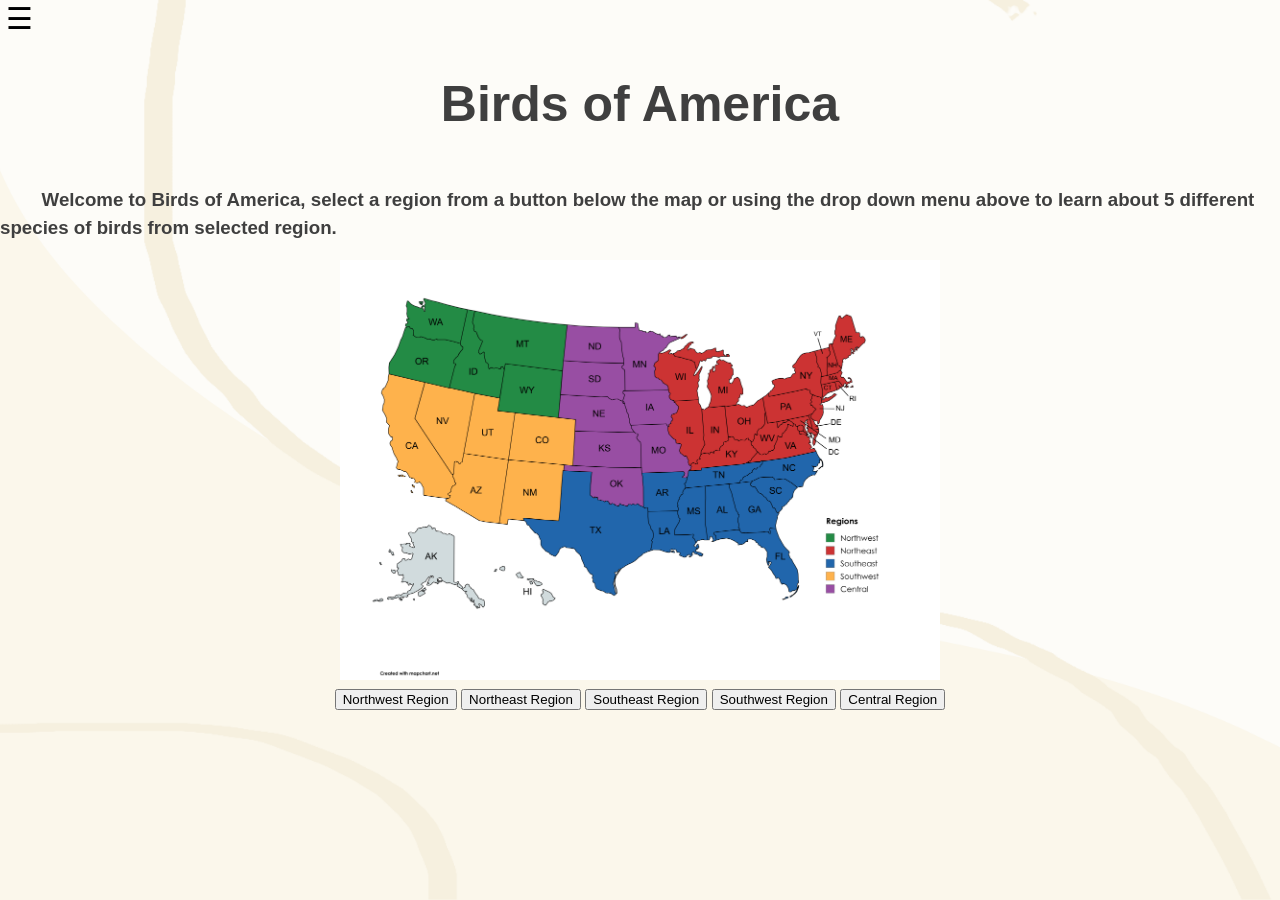
==== index.html @ 530a047e "Update index.html Updated background color and improved menu functionality." ====
<!DOCTYPE html> 
<html lang="en">

<head> 
    <meta charset="UTF-8">
    <title> Birds of America </title>
    <link href="style.css" rel="stylesheet">
   <link rel="icon" type="image/png" href="/birdicon.png">

<style>

body { 
    background-color: #DFF2F7;
    font-family: 'Bauhaus 93', sans-serif;
    font-size: 16px;
    line-height: 1.5; 
    color: #3f3f3f;
    }
       
h1 { 
    padding: 10px; 
    text-align: center; 
    color: #3f3f3f;
    font-size: 50px;
}

p {
    padding: 200px;
    text-align: center;
}
     
.menu {
    display: none;
    background: #555454;
    padding: 10px;
}
.menu a {
    display: block;
    color: white;
    padding: 12px;
    text-decoration: none;
}

.menu a:hover {
    background: #6b0909;
}

.hamburger {
    font-size: 30px;
    cursor: pointer;
    border: none;
    background: none;
}

</style>

</head>

<body> 

    <!-- attempting to make a navgation meny dropdown-->
    <button class="hamburger" onclick="toggleMenu()">&#9776;</button>
    <div class="menu" id="ham_menu">
        <a href="NorthwestRegion.html">Northwest Region</a>
        <a href="NortheastRegion.html">Northeast Region</a>
        <a href="SoutheastRegion.html">Southeast Region</a>
        <a href="SouthwestRegion.html">Southwest Region</a>
        <a href="CentralRegion.html">Central Region</a>
        </div>

<script>
    function toggleMenu(){
        const menu = document.getElementById("ham_menu");
        if(menu.style.display === "block") {
            menu.style.display = "none";
        }
        else{    
            menu.style.display = "block";
        }
    }



</script>



<nav>
    <!-- always visible items in the nav bar 
    <ul>
        <li>Regions</li>
    </ul>-->

    <!--  collapsable menu -->
    <!--<ul>
        <li><a href='NortheastRegion.html'>Northeast</a></li>
        <li><a href='SoutheastRegion.html'>Southeast</a></li>
        <li><a href='CentralRegion.html'>Central</a></li>
    </ul> -->
</nav>
    
    <h1> Birds of America </h1>
    <h3> &nbsp; &nbsp; &nbsp; &nbsp; Welcome to Birds of America, select a region from a button below the map or 
        using the drop down menu above to learn about 5 different species of birds from selected region.
    </h3>
    <div style = "text-align: center;">
        <img src= "images/Regions.png" class= "center" width="600">
    </div>
    
    <!--<p> this is where the interactive map will go </p> -->

 <div align="center">
  <a href="NorthwestRegion.html"><button>Northwest Region</button></a>
  <a href="NortheastRegion.html"><button>Northeast Region</button></a>
  <a href="SoutheastRegion.html"><button>Southeast Region</button></a>
  <a href="SouthwestRegion.html"><button>Southwest Region</button></a>
  <a href="CentralRegion.html"><button>Central Region</button></a>
</div>   
</body> 
    
</html>
---- style.css ----
body {


/* overall style and background img */
margin: 0; 
min-height: 100vh; 
background-image: url("backgroundregions.png");
background-repeat: no-repeat; 
background-size: cover; 
background-position: center; 
background-attachment: fixed; 

font-family: "Bauhaus 93"; 
color:  #3f3f3f;

}

/* header styles */
h1 {

        padding: 10px; 
        text-align: center;
        font-size: 50px;
        margin-top: 20px;

}

.regionsmap {

position: absolute; 
top: 200px; 
left: 20px; 
width: 400px; 
height: auto; 

}
  
  /* bird pic and info grouped */
.bird-card { 

        display: flex; 
        justify-content: flex-end;
        align-items: center; 
        gap: 25px; 
        margin: 70px 60px 220px;
        margin-bottom: 150px;

}

/* bird name */
.bird-name {

        text-align: right; 
        font-size: 22px; 
        line-height: 1.5; 

}

.bird-img {

width: auto; 
height: 300px; 
object-fit: contain; 


}


.paint-splatter {
background-image: url("images/paintsplatter.png");
background-size: contain;
background-position: center;
background-repeat: no-repeat;
width: 500px;
display: flex;
justify-content: center;
align-items: center;
}
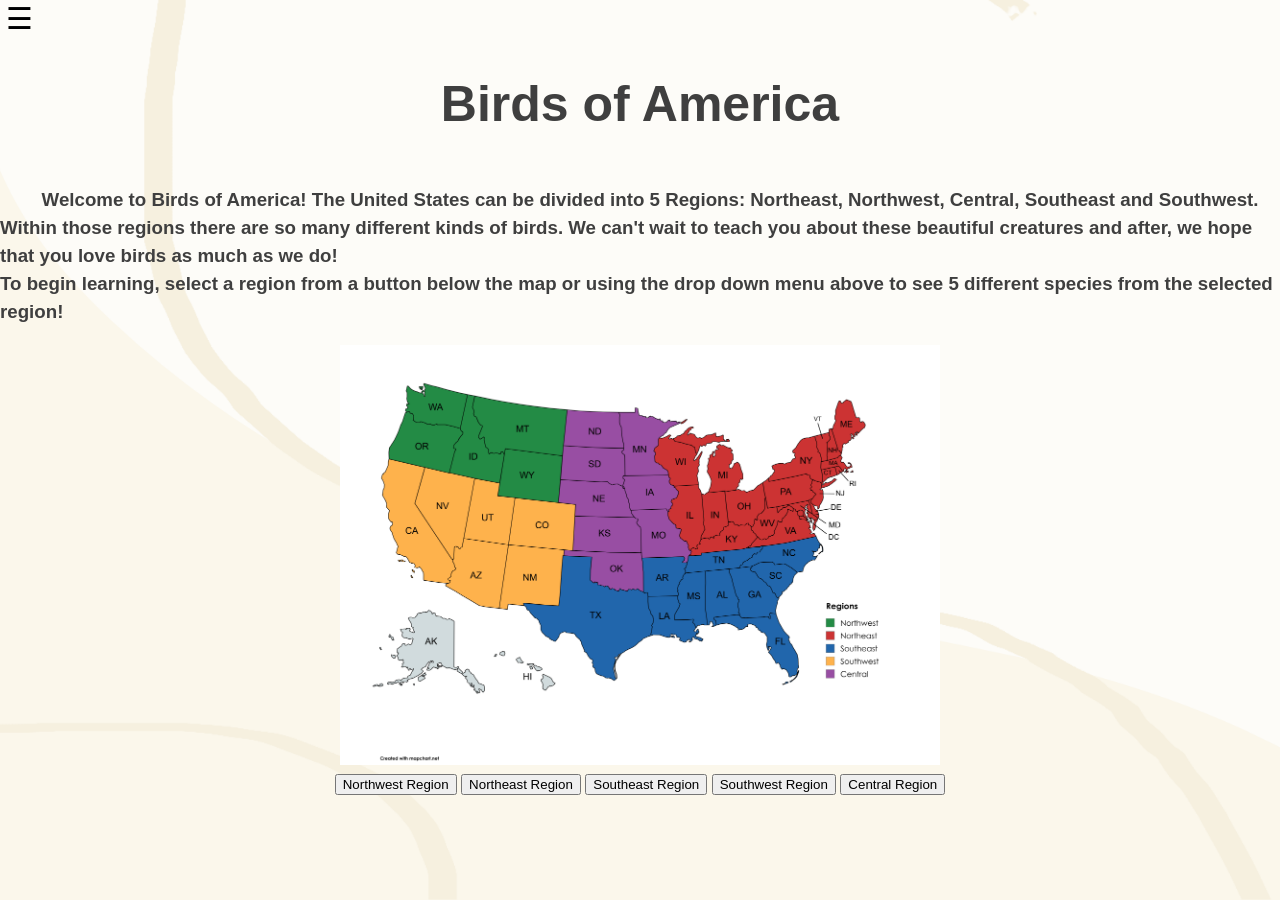
==== commit a4942d9f: "update text Updated the welcome message and improved the navigation menu functionality." ====
--- a/index.html
+++ b/index.html
@@ -100,8 +100,13 @@
 </nav>
     
     <h1> Birds of America </h1>
-    <h3> &nbsp; &nbsp; &nbsp; &nbsp; Welcome to Birds of America, select a region from a button below the map or 
-        using the drop down menu above to learn about 5 different species of birds from selected region.
+    <h3> &nbsp; &nbsp; &nbsp; &nbsp; Welcome to Birds of America! The United States can be divided into 5 
+        Regions: Northeast, Northwest, Central, Southeast and Southwest. Within those regions there are so
+        many different kinds of birds. We can't wait to teach you about these beautiful creatures and after,
+        we hope that you love birds as much as we do! 
+        <br>
+        To begin learning, select a region from a button below the map or using the drop down menu above to 
+        see 5 different species from the selected region!
     </h3>
     <div style = "text-align: center;">
         <img src= "images/Regions.png" class= "center" width="600">
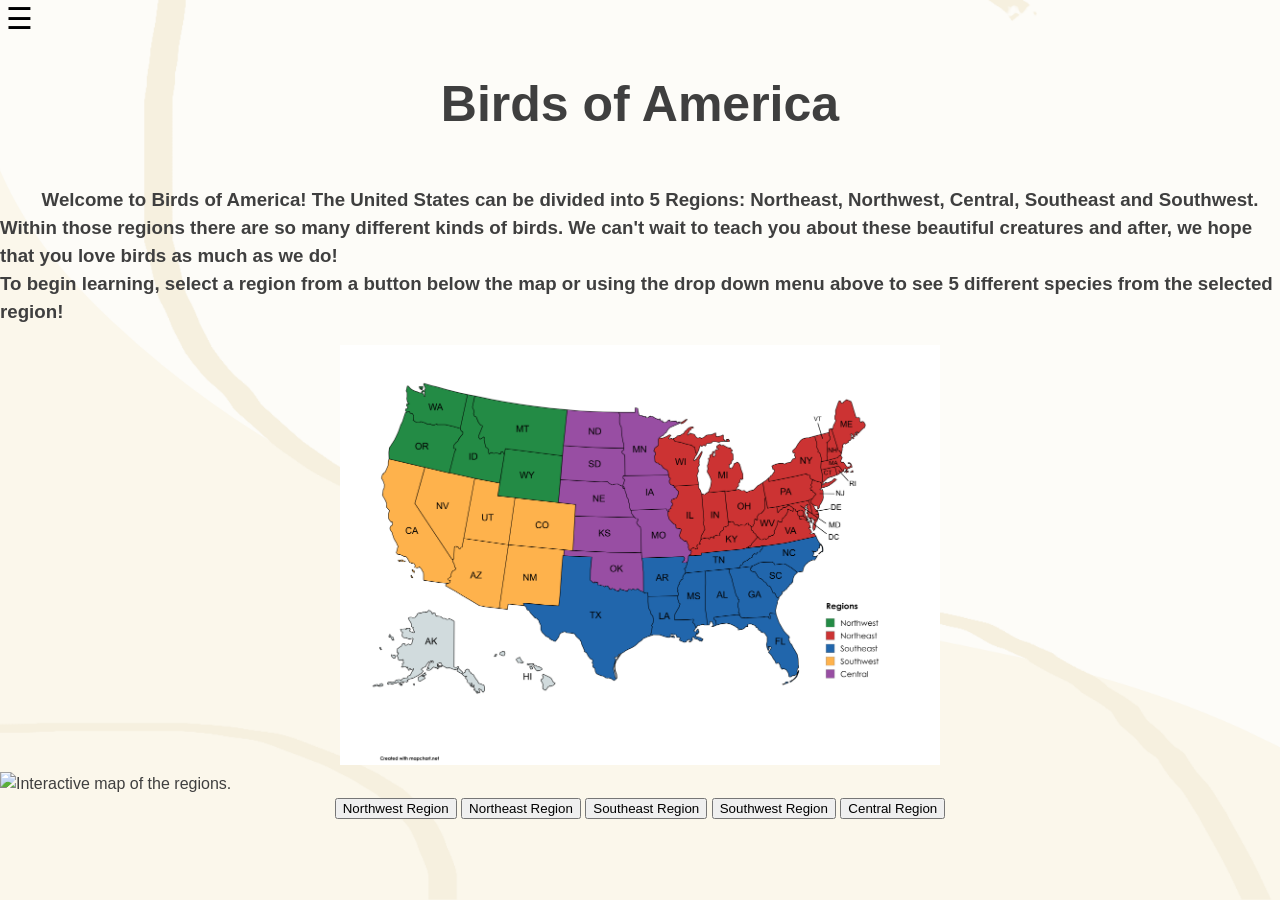
==== commit eac28cb2: "work on interactive map Added an interactive map with clickable regions and updated the navigation m" ====
--- a/index.html
+++ b/index.html
@@ -42,7 +42,7 @@
 }
 
 .menu a:hover {
-    background: #6b0909;
+    background: #DE91ED;
 }
 
 .hamburger {
@@ -113,6 +113,15 @@
     </div>
     
     <!--<p> this is where the interactive map will go </p> -->
+    <img src="regionsmap.png" alt="Interactive map of the regions." usemap="#workmap" width="400" height="379">
+
+<map name="workmap">
+  <area shape="rect" coords="34,44,270,350" alt="Northeast Region" href="NortheastRegion.html">
+  <area shape="rect" coords="290,172,333,250" alt="Northwest Region" href="NorthwestRegion.html">
+  <area shape="rect" coords="34,44,270,350" alt="Central Region" href="CentralRegion.html">
+  <area shape="rect" coords="34,44,270,350" alt="Southeast Region" href="SoutheastRegion.html">
+  <area shape="rect" coords="34,44,270,350" alt="Southwest Region" href="SouthwestRegion.html">
+</map>
 
  <div align="center">
   <a href="NorthwestRegion.html"><button>Northwest Region</button></a>
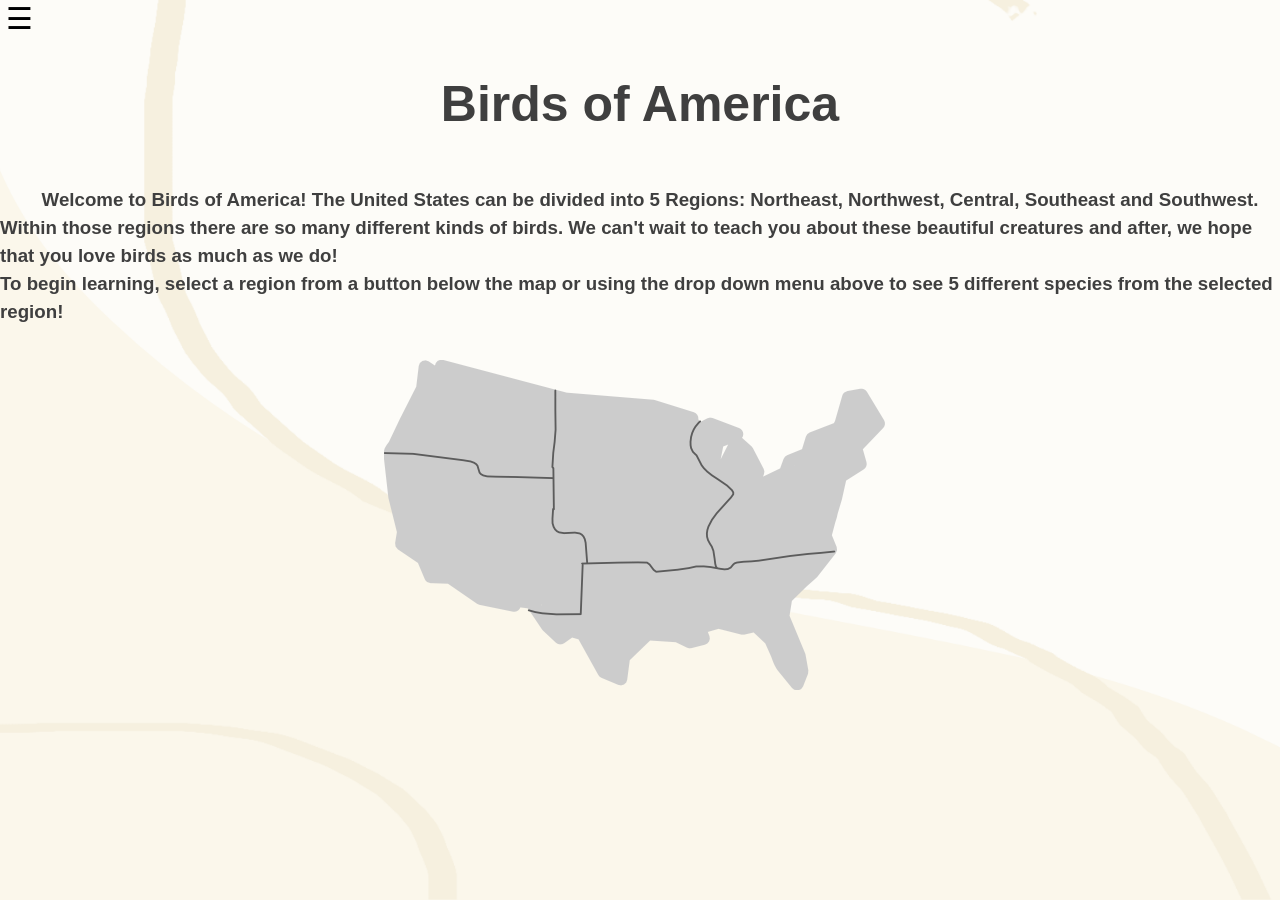
==== commit 7813e44a: "added interactive map" ====
--- a/index.html
+++ b/index.html
@@ -79,9 +79,20 @@
         }
     }
 
+</script>
 
 
-</script>
+<div class="interactivemap">
+<img src="images/mapofamerica.png" usemap="#image-map">
+
+<map name="image-map">
+    <area target="_self" alt="Southeast" title="Southeast" href="SoutheastRegion.html" coords="421,327,424,224,449,194,386,197,350,204,342,213,318,208,274,214,257,207,201,206,199,253,189,265,151,254,174,282,199,277,215,314,220,317,239,320,222,317,379,278,401,318,414,329,420,329,418,315,418,296,421,320,418,315,220,317" shape="poly">
+    <area target="_self" alt="Southwest" title="Southwest" href="SouthwestRegion.html" coords="167,119,193,252,101,253,13,189,2,92,135,118,153,121" shape="poly">
+    <area target="_self" alt="Central" title="Central" href="CentralRegion.html" coords="173,29,172,122,196,174,204,202,264,202,332,204,320,164,346,133,308,94,313,49" shape="poly">
+    <area target="_self" alt="Northeast" title="Northeast" href="NortheastRegion.html" coords="445,187,331,204,346,130,354,129,349,145,319,63,401,103,476,28,491,64,476,106,460,121" shape="poly">
+    <area target="_self" alt="Northwest" title="Northwest" href="Northwest.html" coords="42,0,167,29,159,112,91,99,3,87" shape="poly">
+</map>
+</div>
 
 
 
@@ -109,26 +120,9 @@
         see 5 different species from the selected region!
     </h3>
     <div style = "text-align: center;">
-        <img src= "images/Regions.png" class= "center" width="600">
+       
     </div>
     
-    <!--<p> this is where the interactive map will go </p> -->
-    <img src="regionsmap.png" alt="Interactive map of the regions." usemap="#workmap" width="400" height="379">
-
-<map name="workmap">
-  <area shape="rect" coords="34,44,270,350" alt="Northeast Region" href="NortheastRegion.html">
-  <area shape="rect" coords="290,172,333,250" alt="Northwest Region" href="NorthwestRegion.html">
-  <area shape="rect" coords="34,44,270,350" alt="Central Region" href="CentralRegion.html">
-  <area shape="rect" coords="34,44,270,350" alt="Southeast Region" href="SoutheastRegion.html">
-  <area shape="rect" coords="34,44,270,350" alt="Southwest Region" href="SouthwestRegion.html">
-</map>
-
- <div align="center">
-  <a href="NorthwestRegion.html"><button>Northwest Region</button></a>
-  <a href="NortheastRegion.html"><button>Northeast Region</button></a>
-  <a href="SoutheastRegion.html"><button>Southeast Region</button></a>
-  <a href="SouthwestRegion.html"><button>Southwest Region</button></a>
-  <a href="CentralRegion.html"><button>Central Region</button></a>
 </div>   
 </body> 
     
--- a/style.css
+++ b/style.css
@@ -1,5 +1,62 @@
 body {
 
+        /* Hamburger navigation */
+.hamburger-menu {
+    position: relative;
+    display: inline-block;
+    margin: 15px;
+    z-index: 1000;
+}
+
+.menu-toggle {
+    width: 50px;
+    height: 45px;
+    padding: 9px;
+    display: flex;
+    flex-direction: column;
+    justify-content: space-around;
+    cursor: pointer;
+    background-color: #333;
+    border: none;
+    border-radius: 5px;
+}
+
+.menu-toggle span {
+    display: block;
+    width: 100%;
+    height: 4px;
+    background-color: white;
+    border-radius: 2px;
+}
+
+.menu-dropdown {
+    position: absolute;
+    top: 50px;
+    left: 0;
+    min-width: 190px;
+    background-color: #333;
+    border-radius: 5px;
+    box-shadow: 0 4px 8px rgba(0, 0, 0, 0.3);
+    overflow: hidden;
+}
+
+.menu-dropdown[hidden] {
+    display: none;
+}
+
+.menu-dropdown a {
+    display: block;
+    padding: 12px 16px;
+    color: white;
+    text-decoration: none;
+    font-family: Arial, sans-serif;
+    font-size: 16px;
+}
+
+.menu-dropdown a:hover,
+.menu-dropdown a:focus {
+    background-color: #555;
+}
 
 /* overall style and background img */
 margin: 0; 
@@ -76,3 +133,52 @@
 justify-content: center;
 align-items: center;
 }
+
+.bird-card-V2 {
+    background-color: rgb(209, 182, 182);
+    border : 1px solid #ccc;
+    border-radius: 10px;
+    padding: 15px;
+    margin: 15px 0;
+
+}
+
+.bird-name-V2 {
+    cursor: pointer;
+    font-size: 18px;
+    padding: 18px;
+    list-style: none;
+}
+
+.bird-name-V2::-webkit-details-marker{
+    display: none;
+}
+
+.bird-name-V2::after {
+    content: "+";
+    float: left;
+    font-size: 22px;
+}
+
+details[open] .bird-name-V2::after {
+    content: "-";
+}
+
+.bird-card-V2 ul {
+    line-height: 1.6;
+}
+.bird-card-V2 audio {
+    width: 100%;
+    margin-top: 10px;
+}
+
+.interactivemap {
+
+display: flex;
+position: fixed; 
+left: 30%; 
+top: 40%;
+
+
+
+}
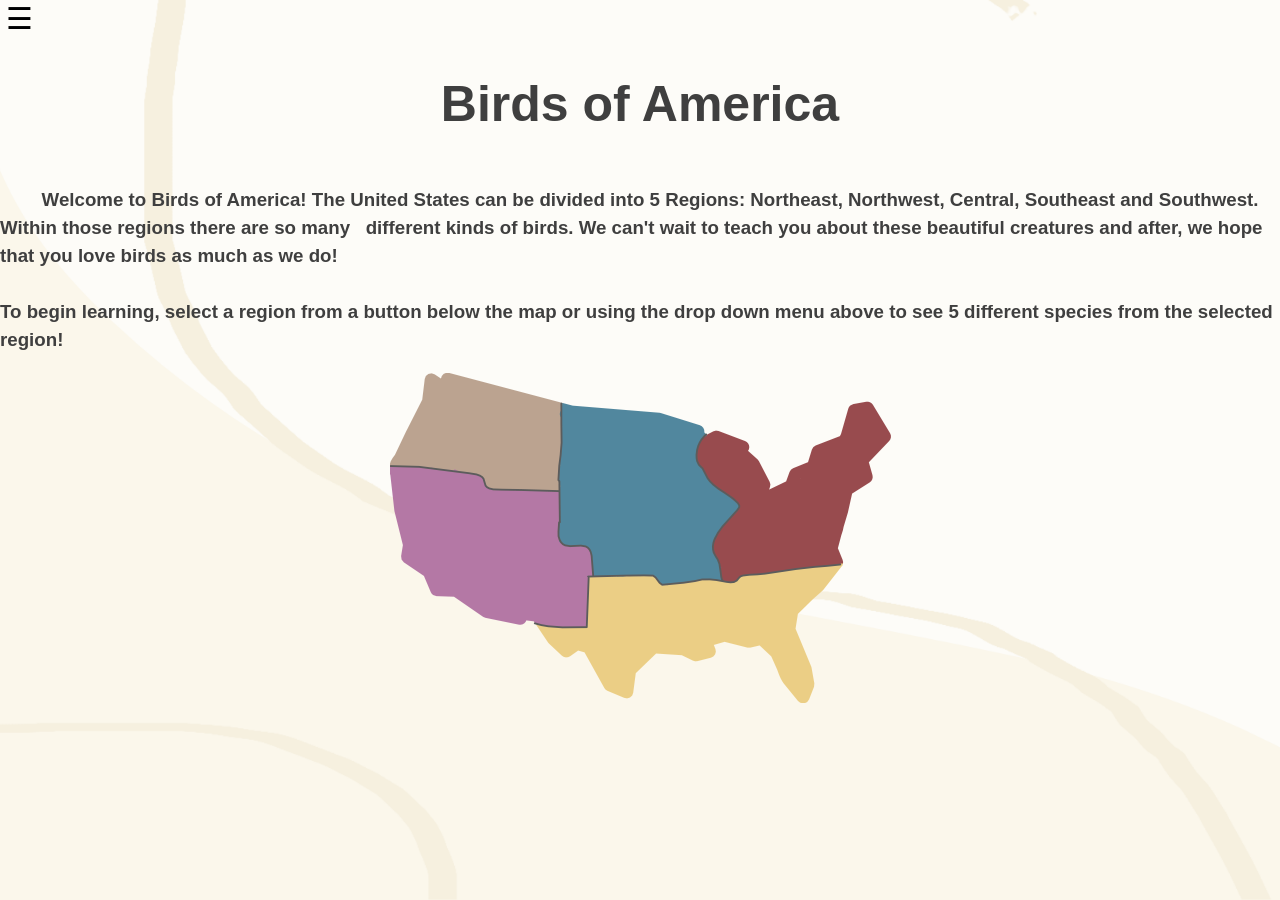
==== commit 0dc90355: "polished interactive map" ====
--- a/index.html
+++ b/index.html
@@ -82,17 +82,7 @@
 </script>
 
 
-<div class="interactivemap">
-<img src="images/mapofamerica.png" usemap="#image-map">
 
-<map name="image-map">
-    <area target="_self" alt="Southeast" title="Southeast" href="SoutheastRegion.html" coords="421,327,424,224,449,194,386,197,350,204,342,213,318,208,274,214,257,207,201,206,199,253,189,265,151,254,174,282,199,277,215,314,220,317,239,320,222,317,379,278,401,318,414,329,420,329,418,315,418,296,421,320,418,315,220,317" shape="poly">
-    <area target="_self" alt="Southwest" title="Southwest" href="SouthwestRegion.html" coords="167,119,193,252,101,253,13,189,2,92,135,118,153,121" shape="poly">
-    <area target="_self" alt="Central" title="Central" href="CentralRegion.html" coords="173,29,172,122,196,174,204,202,264,202,332,204,320,164,346,133,308,94,313,49" shape="poly">
-    <area target="_self" alt="Northeast" title="Northeast" href="NortheastRegion.html" coords="445,187,331,204,346,130,354,129,349,145,319,63,401,103,476,28,491,64,476,106,460,121" shape="poly">
-    <area target="_self" alt="Northwest" title="Northwest" href="Northwest.html" coords="42,0,167,29,159,112,91,99,3,87" shape="poly">
-</map>
-</div>
 
 
 
@@ -113,16 +103,26 @@
     <h1> Birds of America </h1>
     <h3> &nbsp; &nbsp; &nbsp; &nbsp; Welcome to Birds of America! The United States can be divided into 5 
         Regions: Northeast, Northwest, Central, Southeast and Southwest. Within those regions there are so
-        many different kinds of birds. We can't wait to teach you about these beautiful creatures and after,
+        many &nbsp; different kinds of birds. We can't wait to teach you about these beautiful creatures and after,
         we hope that you love birds as much as we do! 
-        <br>
+        <br> <br> 
         To begin learning, select a region from a button below the map or using the drop down menu above to 
         see 5 different species from the selected region!
     </h3>
     <div style = "text-align: center;">
        
     </div>
-    
+<div class="interactivemap">
+<img src="images/mapofamerica.png" usemap="#image-map">
+
+<map name="image-map">
+    <area target="_self" alt="Southeast" title="Southeast" href="SoutheastRegion.html" coords="421,327,424,224,449,194,386,197,350,204,342,213,318,208,274,214,257,207,201,206,199,253,189,265,151,254,174,282,199,277,215,314,220,317,239,320,222,317,379,278,401,318,414,329,420,329,418,315,418,296,421,320,418,315,220,317" shape="poly">
+    <area target="_self" alt="Southwest" title="Southwest" href="SouthwestRegion.html" coords="167,119,193,252,101,253,13,189,2,92,135,118,153,121" shape="poly">
+    <area target="_self" alt="Central" title="Central" href="CentralRegion.html" coords="173,29,172,122,196,174,204,202,264,202,332,204,320,164,346,133,308,94,313,49" shape="poly">
+    <area target="_self" alt="Northeast" title="Northeast" href="NortheastRegion.html" coords="445,187,331,204,346,130,354,129,349,145,319,63,401,103,476,28,491,64,476,106,460,121" shape="poly">
+    <area target="_self" alt="Northwest" title="Northwest" href="NorthwestRegion.html" coords="42,0,167,29,159,112,91,99,3,87" shape="poly">
+</map>
+</div>
 </div>   
 </body> 
     
--- a/style.css
+++ b/style.css
@@ -174,11 +174,12 @@
 
 .interactivemap {
 
-display: flex;
-position: fixed; 
-left: 30%; 
-top: 40%;
+display: flex; 
+justify-content: center;
+margin: 15px auto 40px; 
 
 
-
+}
+.interactivemap img {
+  display: block;
 }
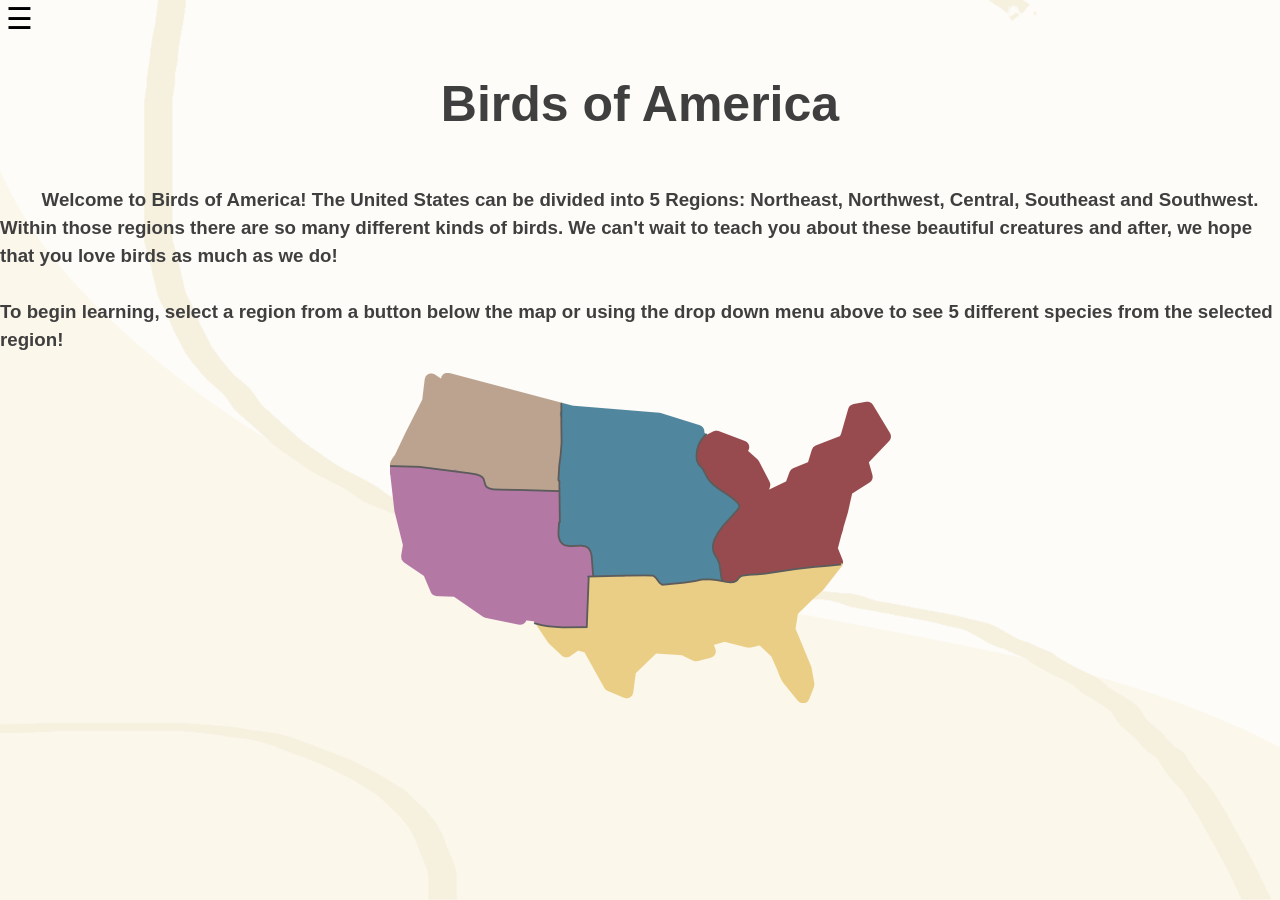
==== commit ba2438f6: "commit" ====
--- a/index.html
+++ b/index.html
@@ -5,12 +5,12 @@
     <meta charset="UTF-8">
     <title> Birds of America </title>
     <link href="style.css" rel="stylesheet">
-   <link rel="icon" type="image/png" href="/birdicon.png">
+   <link rel="icon" type="image/png" href="images/birdicon.png">
 
 <style>
 
 body { 
-    background-color: #DFF2F7;
+    background-color: #e1e2d0;
     font-family: 'Bauhaus 93', sans-serif;
     font-size: 16px;
     line-height: 1.5; 
@@ -103,7 +103,7 @@
     <h1> Birds of America </h1>
     <h3> &nbsp; &nbsp; &nbsp; &nbsp; Welcome to Birds of America! The United States can be divided into 5 
         Regions: Northeast, Northwest, Central, Southeast and Southwest. Within those regions there are so
-        many &nbsp; different kinds of birds. We can't wait to teach you about these beautiful creatures and after,
+        many different kinds of birds. We can't wait to teach you about these beautiful creatures and after,
         we hope that you love birds as much as we do! 
         <br> <br> 
         To begin learning, select a region from a button below the map or using the drop down menu above to 
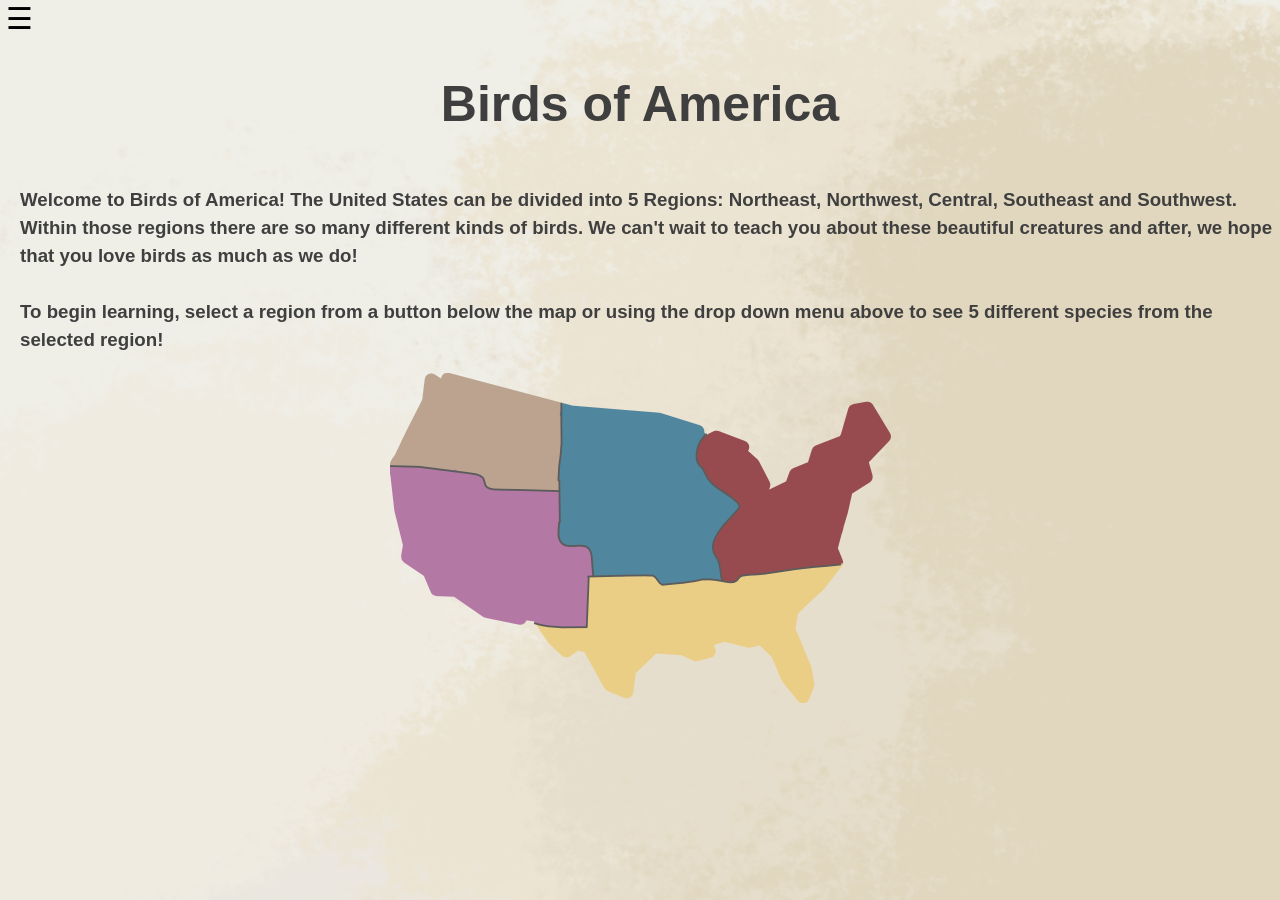
==== commit 73db551c: "spaced header on homepage" ====
--- a/index.html
+++ b/index.html
@@ -87,21 +87,13 @@
 
 
 <nav>
-    <!-- always visible items in the nav bar 
-    <ul>
-        <li>Regions</li>
-    </ul>-->
 
-    <!--  collapsable menu -->
-    <!--<ul>
-        <li><a href='NortheastRegion.html'>Northeast</a></li>
-        <li><a href='SoutheastRegion.html'>Southeast</a></li>
-        <li><a href='CentralRegion.html'>Central</a></li>
-    </ul> -->
 </nav>
     
+
     <h1> Birds of America </h1>
-    <h3> &nbsp; &nbsp; &nbsp; &nbsp; Welcome to Birds of America! The United States can be divided into 5 
+
+    <h3 style= "margin-left: 20px;"> Welcome to Birds of America! The United States can be divided into 5 
         Regions: Northeast, Northwest, Central, Southeast and Southwest. Within those regions there are so
         many different kinds of birds. We can't wait to teach you about these beautiful creatures and after,
         we hope that you love birds as much as we do! 
@@ -109,6 +101,8 @@
         To begin learning, select a region from a button below the map or using the drop down menu above to 
         see 5 different species from the selected region!
     </h3>
+
+
     <div style = "text-align: center;">
        
     </div>
--- a/style.css
+++ b/style.css
@@ -6,6 +6,28 @@
     display: inline-block;
     margin: 15px;
     z-index: 1000;
+}
+.menu {
+    display: none;
+    background: #555454;
+    padding: 10px;
+}
+.menu a {
+    display: block;
+    color: white;
+    padding: 12px;
+    text-decoration: none;
+}
+
+.menu a:hover {
+    background: #DE91ED;
+}
+
+.hamburger {
+    font-size: 30px;
+    cursor: pointer;
+    border: none;
+    background: none;
 }
 
 .menu-toggle {
@@ -61,14 +83,11 @@
 /* overall style and background img */
 margin: 0; 
 min-height: 100vh; 
-background-image: url("backgroundregions.png");
+background-image: url("images/backgroundd.png");
 background-repeat: no-repeat; 
 background-size: cover; 
 background-position: center; 
 background-attachment: fixed; 
-
-font-family: "Bauhaus 93"; 
-color:  #3f3f3f;
 
 }
 
@@ -91,6 +110,16 @@
 height: auto; 
 
 }
+
+
+.header { 
+
+display: flex; 
+top: 50px; 
+margin: 10%;
+
+}
+
   
   /* bird pic and info grouped */
 .bird-card { 
@@ -135,7 +164,7 @@
 }
 
 .bird-card-V2 {
-    background-color: rgb(209, 182, 182);
+    background-color: rgb(197, 188, 183);
     border : 1px solid #ccc;
     border-radius: 10px;
     padding: 15px;
